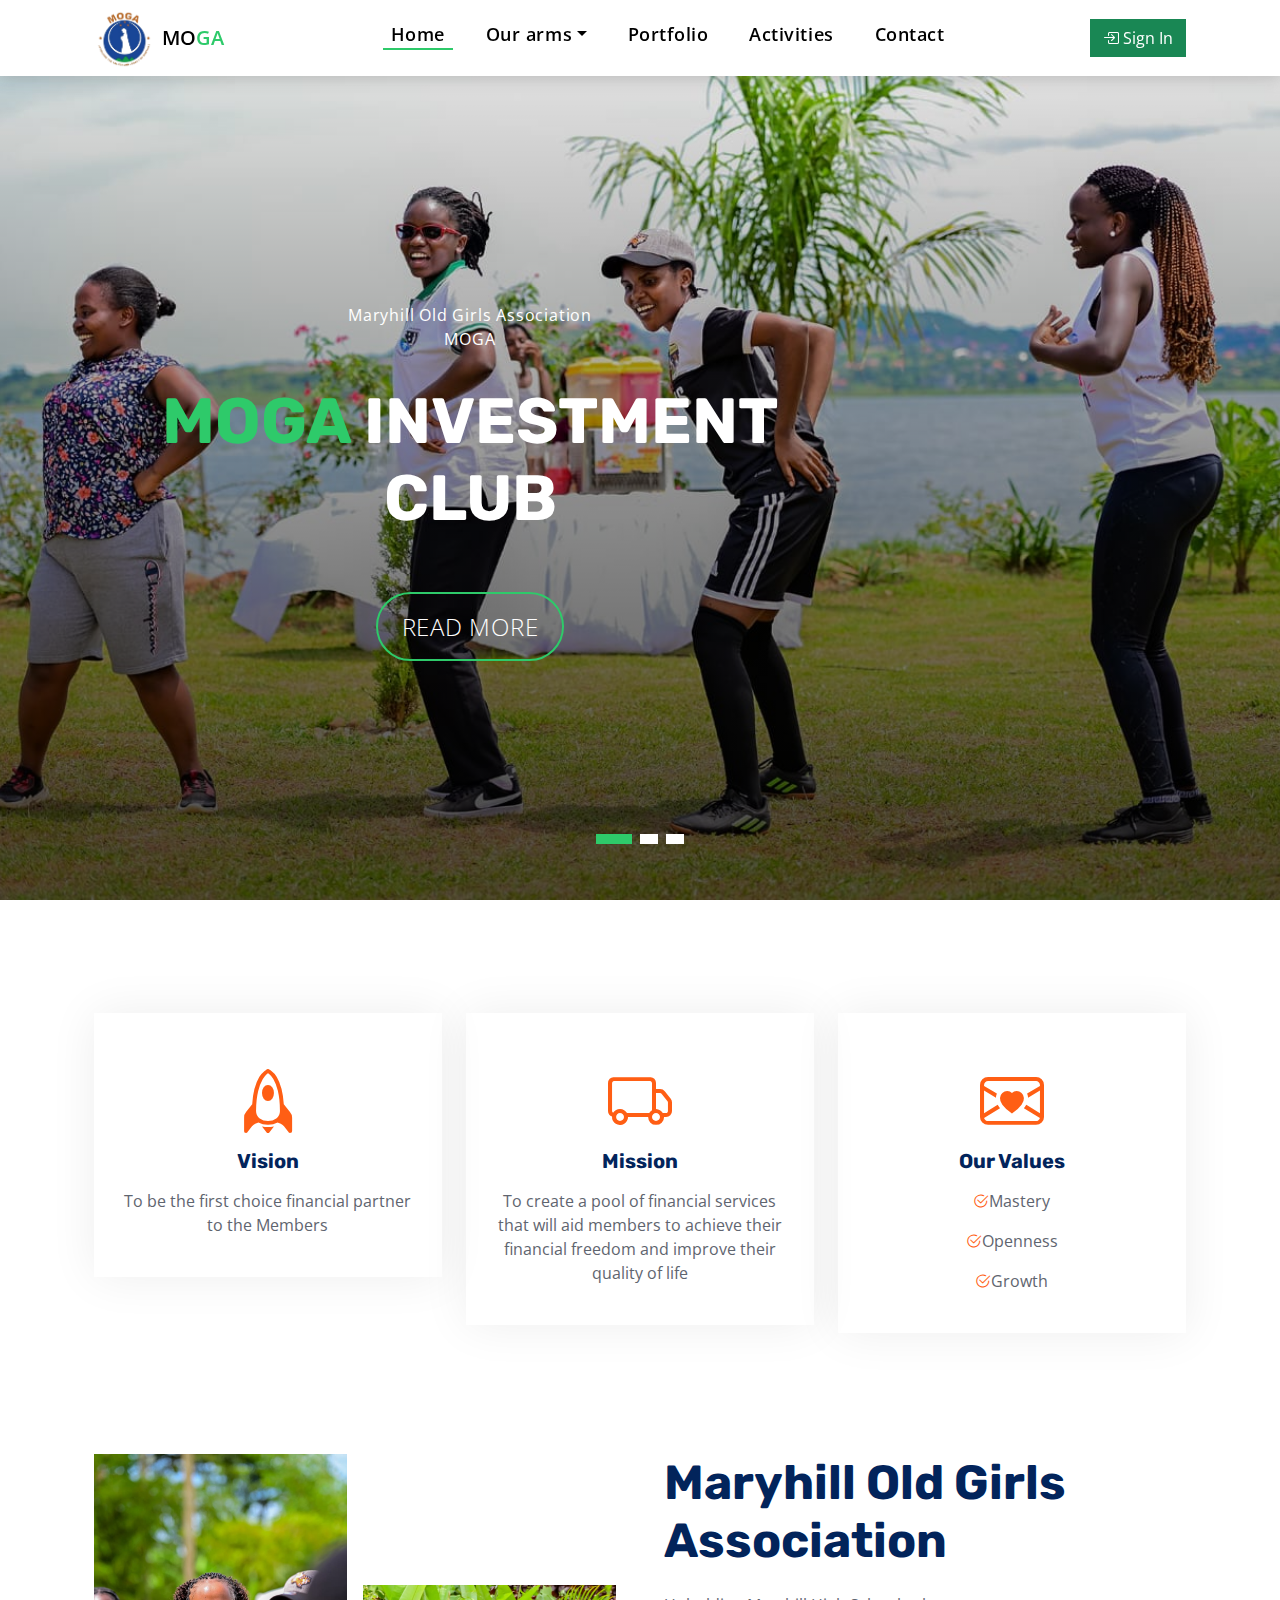
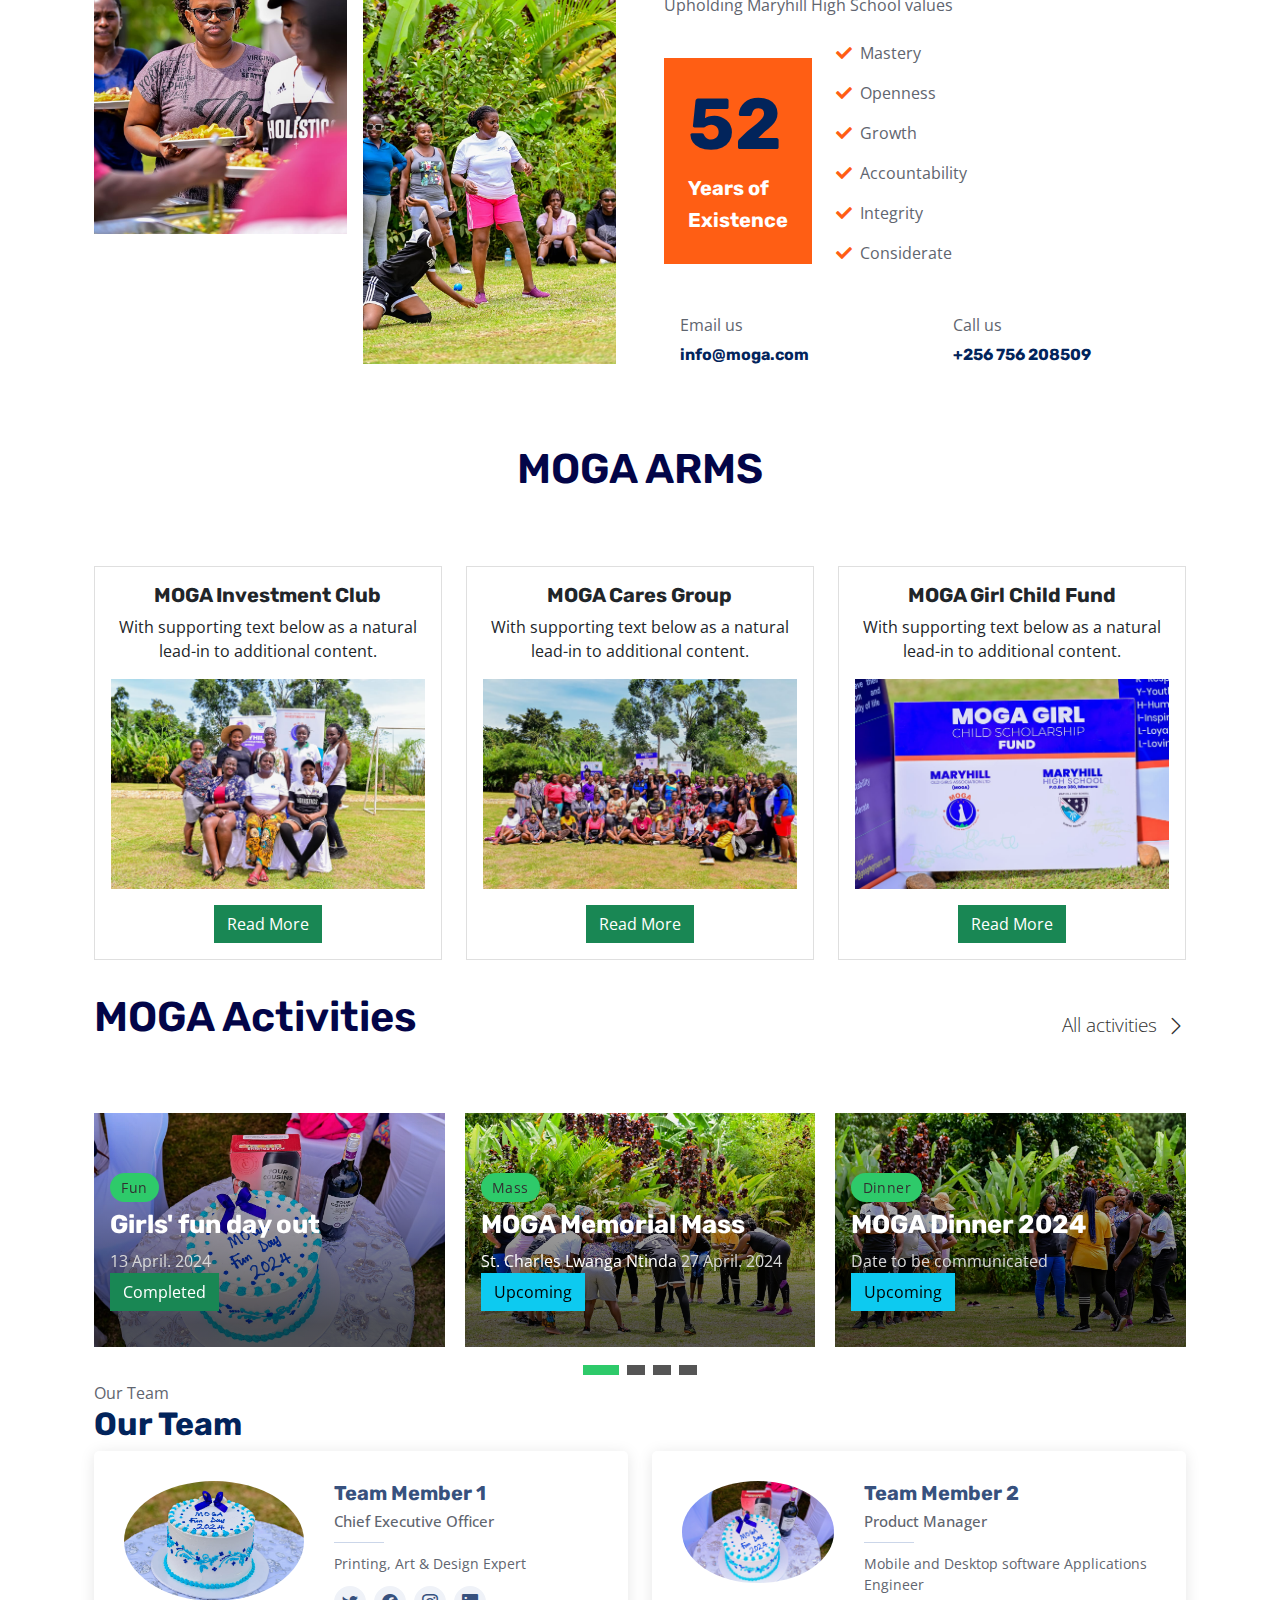
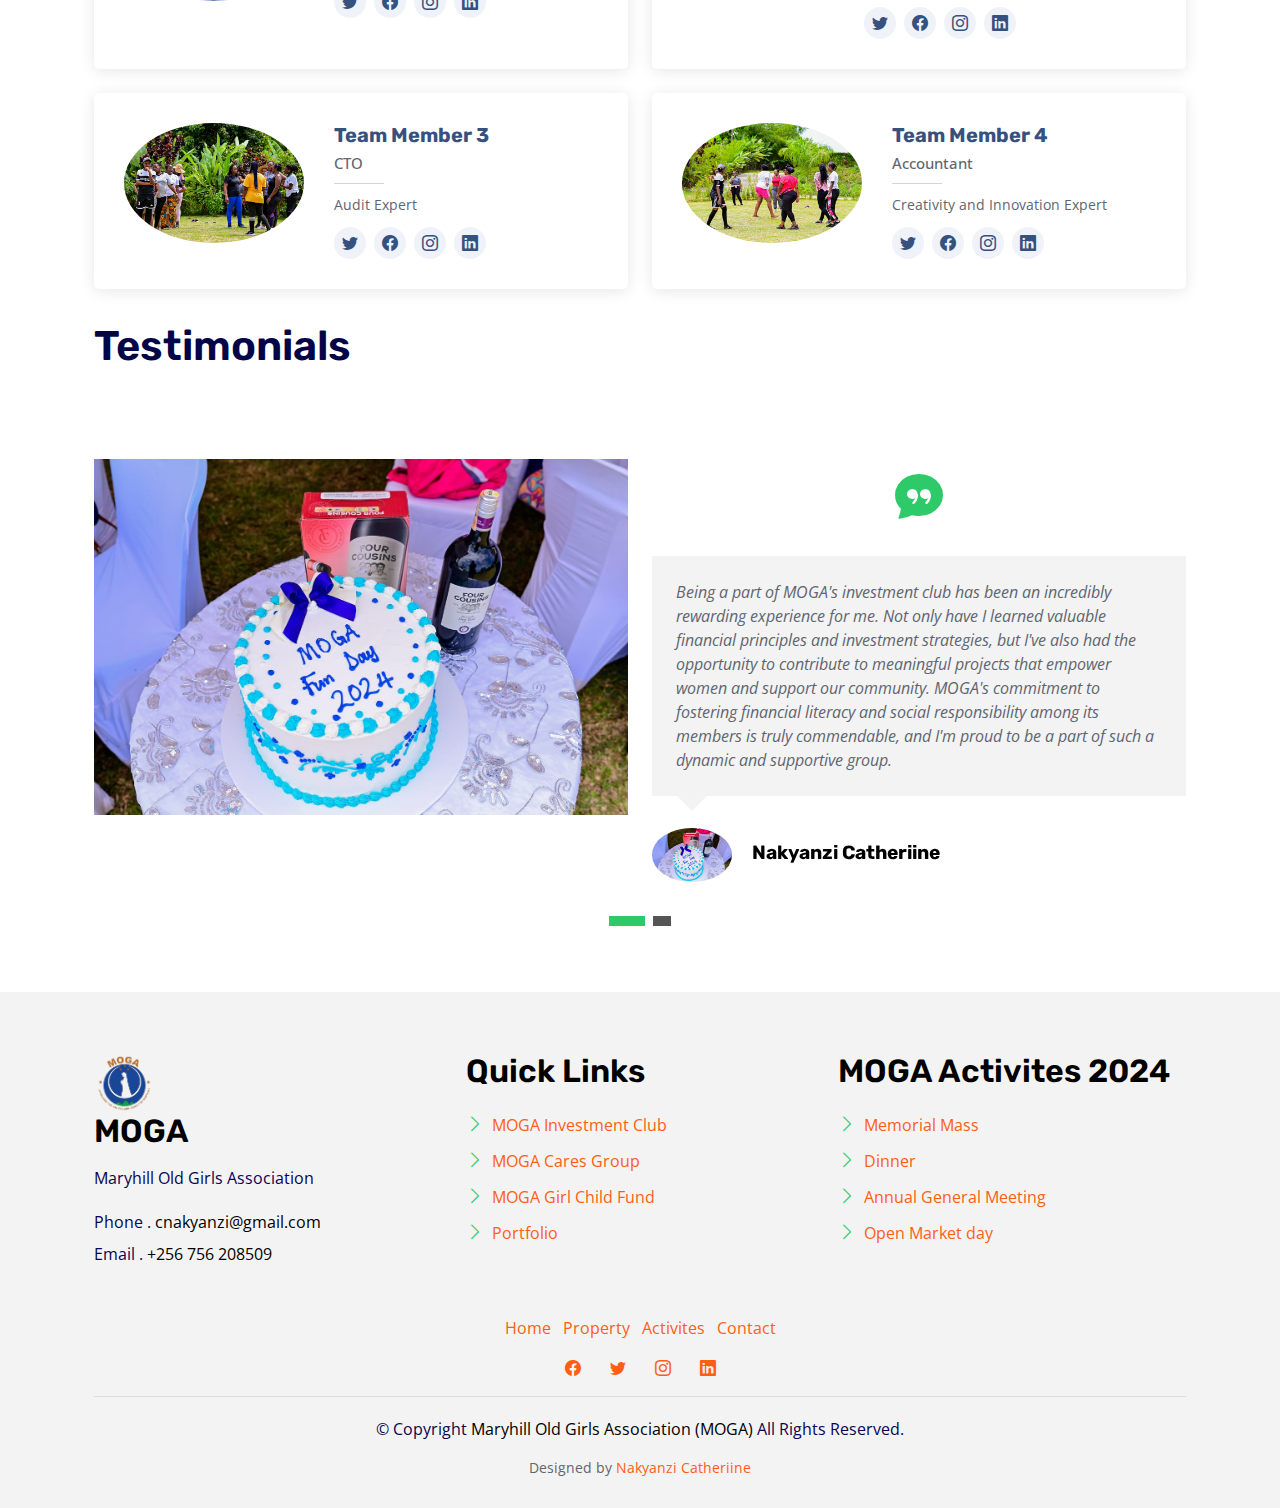
==== index.html @ c65685b6 "first commit" ====
<!DOCTYPE html>
<html lang="en">

<head>
  <meta charset="utf-8">
  <meta content="width=device-width, initial-scale=1.0" name="viewport">

  <title>Maryhill Old Girls Association - Index</title>
  <meta content="Maryhill Old Girls Association" name="description">
  <meta content="Maryhill Old Girls Association" name="keywords">

  <!-- Favicons -->
  <link href="assets/img/favicon.png" rel="icon">
  <link href="assets/img/apple-touch-icon.png" rel="apple-touch-icon">

  <!-- Google Fonts -->
  <link href="https://fonts.googleapis.com/css?family=Poppins:300,400,500,600,700" rel="stylesheet">

  <!-- Vendor CSS Files -->
  <link href="assets/vendor/animate.css/animate.min.css" rel="stylesheet">
  <link href="assets/vendor/bootstrap/css/bootstrap.min.css" rel="stylesheet">
  <link href="assets/vendor/bootstrap-icons/bootstrap-icons.css" rel="stylesheet">
  <link href="assets/vendor/swiper/swiper-bundle.min.css" rel="stylesheet">

  <!-- Template Main CSS File -->
  <link href="assets/css/style.css" rel="stylesheet">

  <!-- Customized Bootstrap Stylesheet -->
  <link href="assets/css/bootstrap.min.css" rel="stylesheet">

  <!-- Google Web Fonts -->
  <link rel="preconnect" href="https://fonts.googleapis.com">
  <link rel="preconnect" href="https://fonts.gstatic.com" crossorigin>
  <link
      href="https://fonts.googleapis.com/css2?family=Open+Sans:wght@400;500;600&family=Rubik:wght@500;600;700&display=swap"
      rel="stylesheet">

  <!-- Icon Font Stylesheet -->
  <link href="https://cdnjs.cloudflare.com/ajax/libs/font-awesome/5.10.0/css/all.min.css" rel="stylesheet">
  <link href="https://cdn.jsdelivr.net/npm/bootstrap-icons@1.4.1/font/bootstrap-icons.css" rel="stylesheet">

  <!-- Libraries Stylesheet -->
  <link href="lib/animate/animate.min.css" rel="stylesheet">
  <link href="lib/owlcarousel/assets/owl.carousel.min.css" rel="stylesheet">

</head>

<body>
  <!-- ======= Header/Navbar ======= -->
  <nav class="navbar navbar-default navbar-trans navbar-expand-lg fixed-top">
    <div class="container">
      <button class="navbar-toggler collapsed" type="button" data-bs-toggle="collapse" data-bs-target="#navbarDefault" aria-controls="navbarDefault" aria-expanded="false" aria-label="Toggle navigation">
      </button>
      <img src="assets/img/apple-touch-icon.png" class="logo">
      <a class="navbar-brand text-brand" href="index.html">MO<span class="color-b">GA</span></a>

      <div class="navbar-collapse collapse justify-content-center" id="navbarDefault">
        <ul class="navbar-nav">

          <li class="nav-item">
            <a class="nav-link active" href="index.html">Home</a>
          </li>
          

          <li class="nav-item dropdown">
            <a class="nav-link dropdown-toggle" href="#" id="navbarDropdown" role="button" data-bs-toggle="dropdown" aria-haspopup="true" aria-expanded="false">Our arms</a>
            <div class="dropdown-menu">
              <a class="dropdown-item " href="mogaic.html">MOGA Investment Club</a>
              <a class="dropdown-item " href="mogacg.html">MOGA Cares Group</a>
              <a class="dropdown-item " href="mogagcf.html">MOGA Girl Child Fund</a>
            </div>
          </li>

          <li class="nav-item">
            <a class="nav-link " href="property-grid.html">Portfolio</a>
          </li>

          <li class="nav-item">
            <a class="nav-link " href="activities.html">Activities</a>
          </li>

          <li class="nav-item">
            <a class="nav-link " href="contact.html">Contact</a>
          </li>
        </ul>
      </div>

      <button type="button" class="btn btn-success navbar-toggle-box navbar-toggle-box-collapse" data-bs-toggle="collapse" data-bs-target="#navbarTogglerDemo01">
        <i class="bi bi-box-arrow-in-right"></i>  <span class="">Sign In</span>
      </button>
      
    </div>
  </nav><!-- End Header/Navbar -->

  <!-- ======= Intro Section ======= -->
  <div class="intro intro-carousel swiper position-relative">

    <div class="swiper-wrapper">

      <div class="swiper-slide carousel-item-a intro-item bg-image" style="background-image: url(assets/img/slide-1.jpg)">
        <div class="overlay overlay-a"></div>
        <div class="intro-content display-table">
          <div class="table-cell">
            <div class="container">
              <div class="row">
                <div class="col-lg-8 text-center">
                  <div class="intro-body">
                    <p class="intro-title-top">Maryhill Old Girls Association
                      <br> MOGA
                    </p>
                    <h1 class="intro-title mb-4 ">
                      <span class="color-b">MOGA </span> Investment
                      <br> Club
                    </h1>
                    <p class="intro-subtitle intro-price">
                      <a href="mogaic.html"><span class="price-a">Read More</span></a>
                    </p>
                  </div>
                </div>
              </div>
            </div>
          </div>
        </div>
      </div>
      <div class="swiper-slide carousel-item-a intro-item bg-image" style="background-image: url(assets/img/slide-2.jpg)">
        <div class="overlay overlay-a"></div>
        <div class="intro-content display-table">
          <div class="table-cell">
            <div class="container">
              <div class="row">
                <div class="col-lg-8 text-center">
                  <div class="intro-body">
                    <p class="intro-title-top">Maryhill Old Girls Association
                      <br> MOGA
                    </p>
                    <h1 class="intro-title mb-4">
                      <span class="color-b">MOGA </span> Cares
                      <br> Group
                    </h1>
                    <p class="intro-subtitle intro-price">
                      <a href="mogacg.html"><span class="price-a">Read More</span></a>
                    </p>
                  </div>
                </div>
              </div>
            </div>
          </div>
        </div>
      </div>
      <div class="swiper-slide carousel-item-a intro-item bg-image" style="background-image: url(assets/img/slide-3.jpg)">
        <div class="overlay overlay-a"></div>
        <div class="intro-content display-table">
          <div class="table-cell">
            <div class="container">
              <div class="row">
                <div class="col-lg-8">
                  <div class="intro-body">
                    <p class="intro-title-top">Maryhill Old Girls Association
                      <br> MOGA
                    </p>
                    <h1 class="intro-title mb-4">
                      <span class="color-b">MOGA </span> Girl
                      <br> Child Fund
                    </h1>
                    <p class="intro-subtitle intro-price">
                      <a href="mogagcf.html"><span class="price-a">Read More</span></a>
                    </p>
                  </div>
                </div>
              </div>
            </div>
          </div>
        </div>
      </div>
    </div>
    <div class="swiper-pagination"></div>
  </div><!-- End Intro Section -->

  <main id="main">

            <!-- Service Start -->
            <div class="container-xxl py-5">
              <div class="container">
                  <div class="row g-4">
                      <div class="col-lg-4 col-sm-6 wow fadeInUp" data-wow-delay="0.1s">
                          <div class="service-item text-center pt-3">
                              <div class="p-4">
                                  <i class="bi bi-rocket bi-3x text-primary mb-4 bigger-icon"></i>
                                  <h5 class="mb-3">Vision</h5>
                                  <p>To be the first choice financial partner to the Members</p>
                              </div>
                          </div>
                      </div>
                      <div class="col-lg-4 col-sm-6 wow fadeInUp" data-wow-delay="0.3s">
                          <div class="service-item text-center pt-3">
                              <div class="p-4">
                                  <i class="bi bi-truck text-primary mb-4 bigger-icon"></i>
                                  <h5 class="mb-3">Mission</h5>
                                  <p>
                                    To create a pool of financial services that will aid members to 
                                    achieve their financial freedom and improve their quality of life
                                  </p>
                              </div>
                          </div>
                      </div>
                      <div class="col-lg-4 col-sm-6 wow fadeInUp" data-wow-delay="0.5s">
                          <div class="service-item text-center pt-3">
                              <div class="p-4">
                                  <i class="bi bi-envelope-heart text-primary mb-4 bigger-icon"></i>
                                  <h5 class="mb-3">Our Values</h5>
                                  <p><i class="bi bi-check2-circle text-primary"></i>Mastery</p>
                                  <p><i class="bi bi-check2-circle text-primary"></i>Openness</p>
                                  <p><i class="bi bi-check2-circle text-primary"></i>Growth</p>
                              </div>
                          </div>
                      </div>
                  </div>
              </div>
          </div>
          <!-- Service End -->

          <!-- About Start -->
<div class="container-xxl py-5">
  <div class="container">
      <div class="row g-5">
          <div class="col-lg-6">
              <div class="row gx-3 h-100">
                  <div class="col-6 align-self-start wow fadeInUp" data-wow-delay="0.1s">
                      <img class="img-fluid" src="assets/img/property-2.jpg">
                  </div>
                  <div class="col-6 align-self-end wow fadeInDown" data-wow-delay="0.1s">
                      <img class="img-fluid" src="assets/img/property-1.jpg">
                  </div>
              </div>
          </div>
          <div class="col-lg-6 wow fadeIn" data-wow-delay="0.5s">
              <h1 class="display-5 mb-4">Maryhill Old Girls Association</h1>
              <p class="mb-4">Upholding Maryhill High School values
              </p>
              <div class="d-flex align-items-center mb-4">
                  <div class="flex-shrink-0 bg-primary p-4">
                      <h1 class="display-2">52</h1>
                      <h5 class="text-white">Years of</h5>
                      <h5 class="text-white">Existence</h5>
                  </div>
                  <div class="ms-4">
                    <p><i class="fa fa-check text-primary me-2"></i>Mastery</p>
                    <p><i class="fa fa-check text-primary me-2"></i>Openness</p>
                    <p><i class="fa fa-check text-primary me-2"></i>Growth</p>
                    <p><i class="fa fa-check text-primary me-2"></i>Accountability</p>
                    <p><i class="fa fa-check text-primary me-2"></i>Integrity</p>
                    <p><i class="fa fa-check text-primary me-2"></i>Considerate</p>
                </div>
              </div>
              <div class="row pt-2">
                  <div class="col-sm-6">
                      <div class="d-flex align-items-center">
                          <div class="flex-shrink-0 btn-lg-square rounded-circle bg-primary">
                          </div>
                          <div class="ms-3">
                              <p class="mb-2">Email us</p>
                              <h6 class="mb-0">info@moga.com</h6>
                          </div>
                      </div>
                  </div>
                  <div class="col-sm-6">
                      <div class="d-flex align-items-center">
                          <div class="flex-shrink-0 btn-lg-square rounded-circle bg-primary">
                          </div>
                          <div class="ms-3">
                              <p class="mb-2">Call us</p>
                              <h6 class="mb-0">+256 756 208509</h6>
                          </div>
                      </div>
                  </div>
              </div>
          </div>
      </div>
  </div>
</div>
<!-- About End -->



    <!-- ======= Services Section ======= -->
    <section class="section-services section-t8">
      <div class="container">
        <div class="row text-center">
          <div class="col-md-12">
            <div class="title-wrap text-center">
              <div class="title-box text-center">
                <h2 class="title-a">MOGA ARMS</h2>
              </div>
            </div>
          </div>
        </div>
        <div class="row">
          <div class="col-sm-4">
            <div class="card text-center">
              <div class="card-body">
                <h5 class="card-title">MOGA Investment Club</h5>
                <p class="card-text">With supporting text below as a natural lead-in to additional content.</p>
                <div class="img-box-b">
                  <img src="assets/img/slide-2.jpg" alt="" class="img-b img-fluid">
                </div>
                <a href="#" class="btn btn-success mt-3">Read More</a>
              </div>
            </div>
          </div>
          <div class="col-sm-4">
            <div class="card text-center">
              <div class="card-body">
                <h5 class="card-title">MOGA Cares Group</h5>
                <p class="card-text">With supporting text below as a natural lead-in to additional content.</p>
                <div class="col-12 align-self-end wow fadeInDown" data-wow-delay="0.1s">
                  <img class="img-fluid" src="assets/img/slide-3.jpg">
              </div>
                <a href="#" class="btn btn-success mt-3">Read More</a>
              </div>
            </div>
          </div>
          <div class="col-sm-4">
            <div class="card text-center">
              <div class="card-body">
                <h5 class="card-title">MOGA Girl Child Fund </h5>
                <p class="card-text">With supporting text below as a natural lead-in to additional content.</p>
                <div class="col-12 align-self-end wow fadeInDown" data-wow-delay="0.1s">
                  <img class="img-fluid" src="assets/img/mogacgf.jpg">
              </div>
                <a href="#" class="btn btn-success mt-3">Read More</a>
              </div>
            </div>
          </div>
        </div>
      </div>
    </section><!-- End Services Section -->

    <!-- ======= Latest News Section ======= -->
    <section class="section-news section-t8">
      <div class="container">
        <div class="row">
          <div class="col-md-12">
            <div class="title-wrap d-flex justify-content-between">
              <div class="title-box">
                <h2 class="title-a">MOGA Activities</h2>
              </div>
              <div class="title-link">
                <a href="blog-grid.html">All activities
                  <span class="bi bi-chevron-right"></span>
                </a>
              </div>
            </div>
          </div>
        </div>

        <div id="news-carousel" class="swiper">
          <div class="swiper-wrapper">

            <div class="carousel-item-c swiper-slide">
              <div class="card-box-b card-shadow news-box">
                <div class="img-box-b">
                  <img src="assets/img/post-2.jpg" alt="" class="img-b img-fluid">
                </div>
                <div class="card-overlay">
                  <div class="card-header-b">
                    <div class="card-category-b">
                      <a href="#" class="category-b">Fun</a>
                    </div>
                    <div class="card-title-b">
                      <h2 class="title-2">
                        <a href="blog-single.html">Girls' fun day out</a>
                      </h2>
                    </div>
                    <div class="card-date">
                      <span class="date-b">13 April. 2024</span><br>
                      <button class="btn btn-success">Completed</button>
                    </div>
                  </div>
                </div>
              </div>
            </div><!-- End carousel item -->

            <div class="carousel-item-c swiper-slide">
              <div class="card-box-b card-shadow news-box">
                <div class="img-box-b">
                  <img src="assets/img/post-5.jpg" alt="" class="img-b img-fluid">
                </div>
                <div class="card-overlay">
                  <div class="card-header-b">
                    <div class="card-category-b">
                      <a href="#" class="category-b">Mass</a>
                    </div>
                    <div class="card-title-b">
                      <h2 class="title-2">
                        <a href="blog-single.html">MOGA Memorial Mass</a>
                      </h2>
                    </div>
                    <div class="card-date"> St. Charles Lwanga Ntinda
                      <span class="date-b">27 April. 2024</span><br>
                      <button class="btn btn-info">Upcoming</button>
                    </div>
                  </div>
                </div>
              </div>
            </div><!-- End carousel item -->

            <div class="carousel-item-c swiper-slide">
              <div class="card-box-b card-shadow news-box">
                <div class="img-box-b">
                  <img src="assets/img/post-7.jpg" alt="" class="img-b img-fluid">
                </div>
                <div class="card-overlay">
                  <div class="card-header-b">
                    <div class="card-category-b">
                      <a href="#" class="category-b">Dinner</a>
                    </div>
                    <div class="card-title-b">
                      <h2 class="title-2">
                        <a href="blog-single.html">MOGA Dinner 2024</a>
                      </h2>
                    </div>
                    <div class="card-date">
                      <span class="date-b">Date to be communicated</span><br>
                      <button class="btn btn-info">Upcoming</button>
                    </div>
                  </div>
                </div>
              </div>
            </div><!-- End carousel item -->

            <div class="carousel-item-c swiper-slide">
              <div class="card-box-b card-shadow news-box">
                <div class="img-box-b">
                  <img src="assets/img/post-3.jpg" alt="" class="img-b img-fluid">
                </div>
                <div class="card-overlay">
                  <div class="card-header-b">
                    <div class="card-category-b">
                      <a href="#" class="category-b">Meeting</a>
                    </div>
                    <div class="card-title-b">
                      <h2 class="title-2">
                        <a href="#">MOGA AGM</a>
                      </h2>
                    </div>
                    <div class="card-date">
                      <span class="date-b">....</span><br>
                      <button class="btn btn-info">Coming soon</button>
                    </div>
                  </div>
                </div>
              </div>
            </div><!-- End carousel item -->

          </div>
        </div>

        <div class="news-carousel-pagination carousel-pagination"></div>
      </div>
    </section><!-- End Latest News Section -->

        <!-- ======= Team Section ======= -->
        <section id="team" class="team section-bg">
          <div class="container" data-aos="fade-up">
    
            <div class="section-title">
              <div class="section-header">
                <span>Our Team</span>
                <h2>Our Team</h2>
              </div>
    
            <div class="row">
    
              <div class="col-lg-6" data-aos="zoom-in" data-aos-delay="100">
                <div class="member d-flex align-items-start">
                  <div class="pic"><img src="assets/img/testimonial-2.jpg" class="img-fluid" alt=""></div>
                  <div class="member-info">
                    <h4>Team Member 1</h4>
                    <span>Chief Executive Officer</span>
                    <p>Printing, Art & Design Expert</p>
                    <div class="social">
                      <a href="https://twitter.com/CatherineN256"><i class="bi bi-twitter"></i></a>
                      <a href="https://www.facebook.com/nakyanzicatherine.bibangamba.9/"><i class="bi bi-facebook"></i></a>
                      <a href=""><i class="bi bi-instagram"></i></a>
                      <a href="https://www.linkedin.com/in/nakyanzi-catheriine-901b031a3/"> <i class="bi bi-linkedin"></i> </a>
                    </div>
                  </div>
                </div>
              </div>
    
              <div class="col-lg-6 mt-4 mt-lg-0" data-aos="zoom-in" data-aos-delay="200">
                <div class="member d-flex align-items-start">
                  <div class="pic"><img src="assets/img/post-2.jpg" class="img-fluid" alt=""></div>
                  <div class="member-info">
                    <h4>Team Member 2</h4>
                    <span>Product Manager</span>
                    <p>Mobile and Desktop software Applications Engineer</p>
                    <div class="social">
                      <a href="https://twitter.com/CatherineN256"><i class="bi bi-twitter"></i></a>
                      <a href="https://www.facebook.com/nakyanzicatherine.bibangamba.9/"><i class="bi bi-facebook"></i></a>
                      <a href=""><i class="bi bi-instagram"></i></a>
                      <a href="https://www.linkedin.com/in/nakyanzi-catheriine-901b031a3/"> <i class="bi bi-linkedin"></i> </a>
                    </div>
                  </div>
                </div>
              </div>
    
              <div class="col-lg-6 mt-4" data-aos="zoom-in" data-aos-delay="300">
                <div class="member d-flex align-items-start">
                  <div class="pic"><img src="assets/img/post-7.jpg" class="img-fluid" alt=""></div>
                  <div class="member-info">
                    <h4>Team Member 3</h4>
                    <span>CTO</span>
                    <p>Audit Expert</p>
                    <div class="social">
                      <a href="https://twitter.com/CatherineN256"><i class="bi bi-twitter"></i></a>
                      <a href="https://www.facebook.com/nakyanzicatherine.bibangamba.9/"><i class="bi bi-facebook"></i></a>
                      <a href=""><i class="bi bi-instagram"></i></a>
                      <a href="https://www.linkedin.com/in/nakyanzi-catheriine-901b031a3/"> <i class="bi bi-linkedin"></i> </a>
                    </div>
                  </div>
                </div>
              </div>
    
              <div class="col-lg-6 mt-4" data-aos="zoom-in" data-aos-delay="400">
                <div class="member d-flex align-items-start">
                  <div class="pic"><img src="assets/img/post-3.jpg" class="img-fluid" alt=""></div>
                  <div class="member-info">
                    <h4>Team Member 4</h4>
                    <span>Accountant</span>
                    <p>Creativity and Innovation Expert</p>
                    <div class="social">
                      <a href="https://twitter.com/CatherineN256"><i class="bi bi-twitter"></i></a>
                      <a href="https://www.facebook.com/nakyanzicatherine.bibangamba.9/"><i class="bi bi-facebook"></i></a>
                      <a href=""><i class="bi bi-instagram"></i></a>
                      <a href="https://www.linkedin.com/in/nakyanzi-catheriine-901b031a3/"> <i class="bi bi-linkedin"></i> </a>
                    </div>
                  </div>
                </div>
              </div>
    
            </div>
    
          </div>
        </section><!-- End Team Section -->

    <!-- ======= Testimonials Section ======= -->
    <section class="section-testimonials section-t8 nav-arrow-a">
      <div class="container">
        <div class="row">
          <div class="col-md-12">
            <div class="title-wrap d-flex justify-content-between">
              <div class="title-box">
                <h2 class="title-a">Testimonials</h2>
              </div>
            </div>
          </div>
        </div>

        <div id="testimonial-carousel" class="swiper">
          <div class="swiper-wrapper">

            <div class="carousel-item-a swiper-slide">
              <div class="testimonials-box">
                <div class="row">
                  <div class="col-sm-12 col-md-6">
                    <div class="testimonial-img">
                      <img src="assets/img/post-2.jpg" alt="" class="img-fluid">
                    </div>
                  </div>
                  <div class="col-sm-12 col-md-6">
                    <div class="testimonial-ico">
                      <i class="bi bi-chat-quote-fill"></i>
                    </div>
                    <div class="testimonials-content">
                      <p class="testimonial-text">
                        Being a part of MOGA's investment club has been an incredibly rewarding experience for me.
                         Not only have I learned valuable financial principles and investment strategies, 
                         but I've also had the opportunity to contribute to meaningful projects that empower women and support our community.
                          MOGA's commitment to fostering financial literacy and social 
                        responsibility among its members is truly commendable, and I'm proud to be a part of such a dynamic and supportive group.
                      </p>
                    </div>
                    <div class="testimonial-author-box">
                      <img src="assets/img/post-2.jpg" alt="" class="testimonial-avatar">
                      <h5 class="testimonial-author">Nakyanzi Catheriine</h5>
                    </div>
                  </div>
                </div>
              </div>
            </div><!-- End carousel item -->

            <div class="carousel-item-a swiper-slide">
              <div class="testimonials-box">
                <div class="row">
                  <div class="col-sm-12 col-md-6">
                    <div class="testimonial-img">
                      <img src="assets/img/testimonial-2.jpg" alt="" class="img-fluid">
                    </div>
                  </div>
                  <div class="col-sm-12 col-md-6">
                    <div class="testimonial-ico">
                      <i class="bi bi-chat-quote-fill"></i>
                    </div>
                    <div class="testimonials-content">
                      <p class="testimonial-text">
                        MOGA's girl child fund group has made a significant impact on the lives of young girls in our community.
                         As a member, I've witnessed firsthand the transformative power of education and empowerment. 
                         Through initiatives like scholarships, mentorship programs, and skill-building workshops, we're helping girls realize their full potential and break barriers. It's inspiring to see the positive changes we're making together, 
                        and I'm grateful to be a part of an organization that prioritizes the well-being and future of our girls.
                      </p>
                    </div>
                    <div class="testimonial-author-box">
                      <img src="assets/img/testimonial-2.jpg" alt="" class="testimonial-avatar">
                      <h5 class="testimonial-author">Nakyanzi Catheriine</h5>
                    </div>
                  </div>
                </div>
              </div>
            </div><!-- End carousel item -->

          </div>
        </div>
        <div class="testimonial-carousel-pagination carousel-pagination"></div>

      </div>
    </section><!-- End Testimonials Section -->

  </main><!-- End #main -->

  <!-- ======= Footer ======= -->
  <section class="section-footer">
    <div class="container">
      <div class="row">
        <div class="col-sm-12 col-md-4">
          <div class="widget-a">
            <div class="w-header-a">
              <img src="assets/img/apple-touch-icon.png" class="logo">
              <h3 class="w-title-a text-brand">MOGA</h3>
            </div>
            <div class="w-body-a">
              <p class="w-text-a color-text-a">
                Maryhill Old Girls Association
              </p>
            </div>
            <div class="w-footer-a">
              <ul class="list-unstyled">
                <li class="color-a">
                  <span class="color-text-a">Phone .</span> cnakyanzi@gmail.com
                </li>
                <li class="color-a">
                  <span class="color-text-a">Email .</span> +256 756 208509
                </li>
              </ul>
            </div>
          </div>
        </div>
        <div class="col-sm-12 col-md-4 section-md-t3">
          <div class="widget-a">
            <div class="w-header-a">
              <h3 class="w-title-a text-brand">Quick Links</h3>
            </div>
            <div class="w-body-a">
              <div class="w-body-a">
                <ul class="list-unstyled">
                  <li class="item-list-a">
                    <i class="bi bi-chevron-right"></i> <a href="mogaic.html">MOGA Investment Club</a>
                  </li>
                  <li class="item-list-a">
                    <i class="bi bi-chevron-right"></i> <a href="mogaic.html">MOGA Cares Group</a>
                  </li>
                  <li class="item-list-a">
                    <i class="bi bi-chevron-right"></i> <a href="mogagcf.html">MOGA Girl Child Fund</a>
                  </li>
                  <li class="item-list-a">
                    <i class="bi bi-chevron-right"></i> <a href="property-grid.html">Portfolio</a>
                  </li>
                </ul>
              </div>
            </div>
          </div>
        </div>
        <div class="col-sm-12 col-md-4 section-md-t3">
          <div class="widget-a">
            <div class="w-header-a">
              <h3 class="w-title-a text-brand">MOGA Activites 2024</h3>
            </div>
            <div class="w-body-a">
              <ul class="list-unstyled">
                <li class="item-list-a">
                  <i class="bi bi-chevron-right"></i> <a href="activities.html">Memorial Mass</a>
                </li>
                <li class="item-list-a">
                  <i class="bi bi-chevron-right"></i> <a href="activities.html">Dinner</a>
                </li>
                <li class="item-list-a">
                  <i class="bi bi-chevron-right"></i> <a href="activities.html">Annual General Meeting</a>
                </li>
                <li class="item-list-a">
                  <i class="bi bi-chevron-right"></i> <a href="activities.html">Open Market day</a>
                </li>
              </ul>
            </div>
          </div>
        </div>
      </div>
    </div>
  </section>
  <footer>
    <div class="container">
      <div class="row">
        <div class="col-md-12">
          <nav class="nav-footer">
            <ul class="list-inline">
              <li class="list-inline-item">
                <a href="index.html">Home</a>
              </li>
              <li class="list-inline-item">
                <a href="property-grid.html">Property</a>
              </li>
              <li class="list-inline-item">
                <a href="activities.html">Activites</a>
              </li>
              <li class="list-inline-item">
                <a href="contact.html">Contact</a>
              </li>
            </ul>
          </nav>
          <div class="socials-a">
            <ul class="list-inline">
              <li class="list-inline-item">
                <a href="#">
                  <i class="bi bi-facebook" aria-hidden="true"></i>
                </a>
              </li>
              <li class="list-inline-item">
                <a href="#">
                  <i class="bi bi-twitter" aria-hidden="true"></i>
                </a>
              </li>
              <li class="list-inline-item">
                <a href="#">
                  <i class="bi bi-instagram" aria-hidden="true"></i>
                </a>
              </li>
              <li class="list-inline-item">
                <a href="#">
                  <i class="bi bi-linkedin" aria-hidden="true"></i>
                </a>
              </li>
            </ul>
          </div>
          <div class="copyright-footer">
            <p class="copyright color-text-a">
              &copy; Copyright
              <span class="color-a">Maryhill Old Girls Association (MOGA)</span> All Rights Reserved.
            </p>
          </div>
          <div class="credits">
            Designed by <a href="https://www.linkedin.com/in/nakyanzi-catheriine-901b031a3/" target="_blank">Nakyanzi Catheriine</a>
          </div>
        </div>
      </div>
    </div>
  </footer><!-- End  Footer -->

  <div id="preloader"></div>
  <a href="#" class="back-to-top d-flex align-items-center justify-content-center"><i class="bi bi-arrow-up-short"></i></a>

  <!-- Vendor JS Files -->
  <script src="assets/vendor/bootstrap/js/bootstrap.bundle.min.js"></script>
  <script src="assets/vendor/swiper/swiper-bundle.min.js"></script>
  <script src="assets/vendor/php-email-form/validate.js"></script>

  <!-- Template Main JS File -->
  <script src="assets/js/main.js"></script>

      <!-- JavaScript Libraries -->
      <script src="assets/vendor/purecounter/purecounter_vanilla.js"></script>
      <script src="assets/vendor/glightbox/js/glightbox.min.js"></script>
      <script src="assets/vendor/aos/aos.js"></script>
      <script src="https://code.jquery.com/jquery-3.4.1.min.js"></script>
      <script src="https://cdn.jsdelivr.net/npm/bootstrap@5.0.0/dist/js/bootstrap.bundle.min.js"></script>
      <script src="lib/wow/wow.min.js"></script>
      <script src="lib/easing/easing.min.js"></script>
      <script src="lib/waypoints/waypoints.min.js"></script>
      <script src="lib/owlcarousel/owl.carousel.min.js"></script>
      <script src="lib/counterup/counterup.min.js"></script>
  
      <!-- Template Javascript -->
      <script src="js/main.js"></script>

</body>

</html>
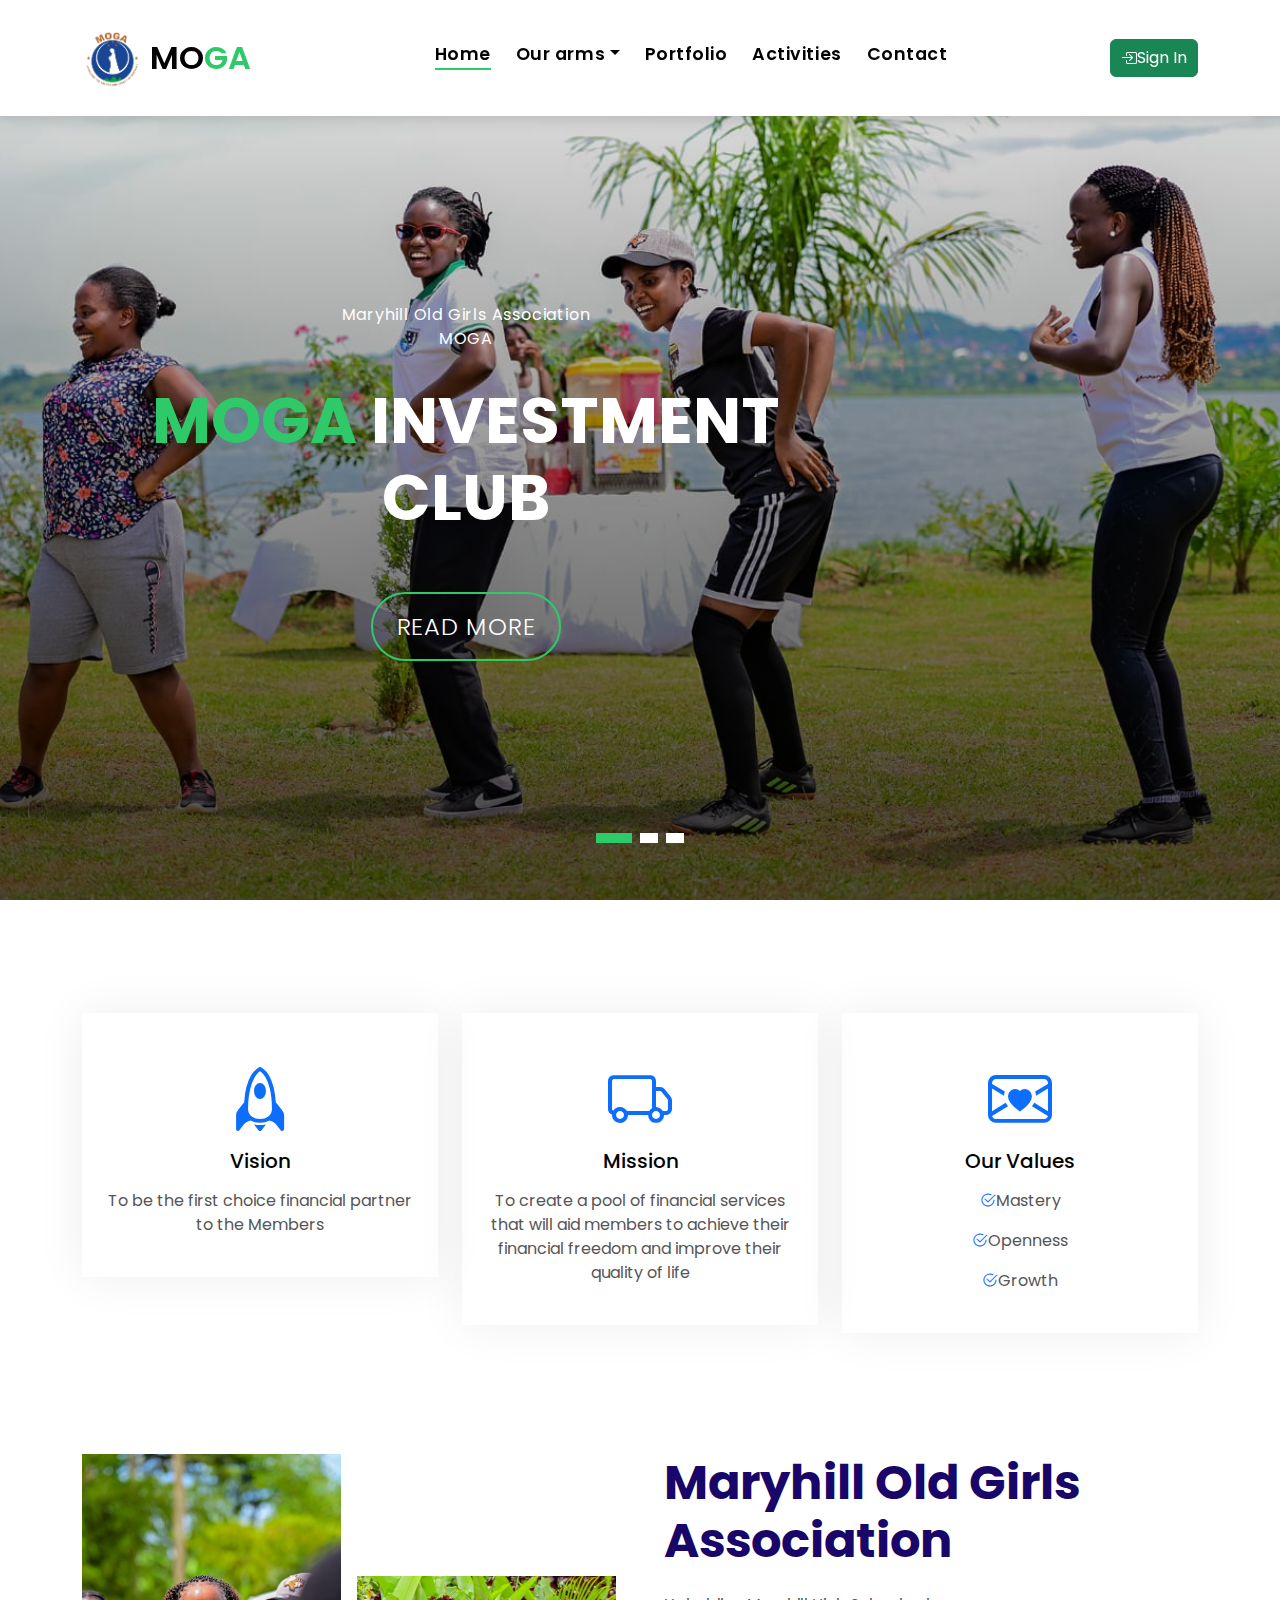
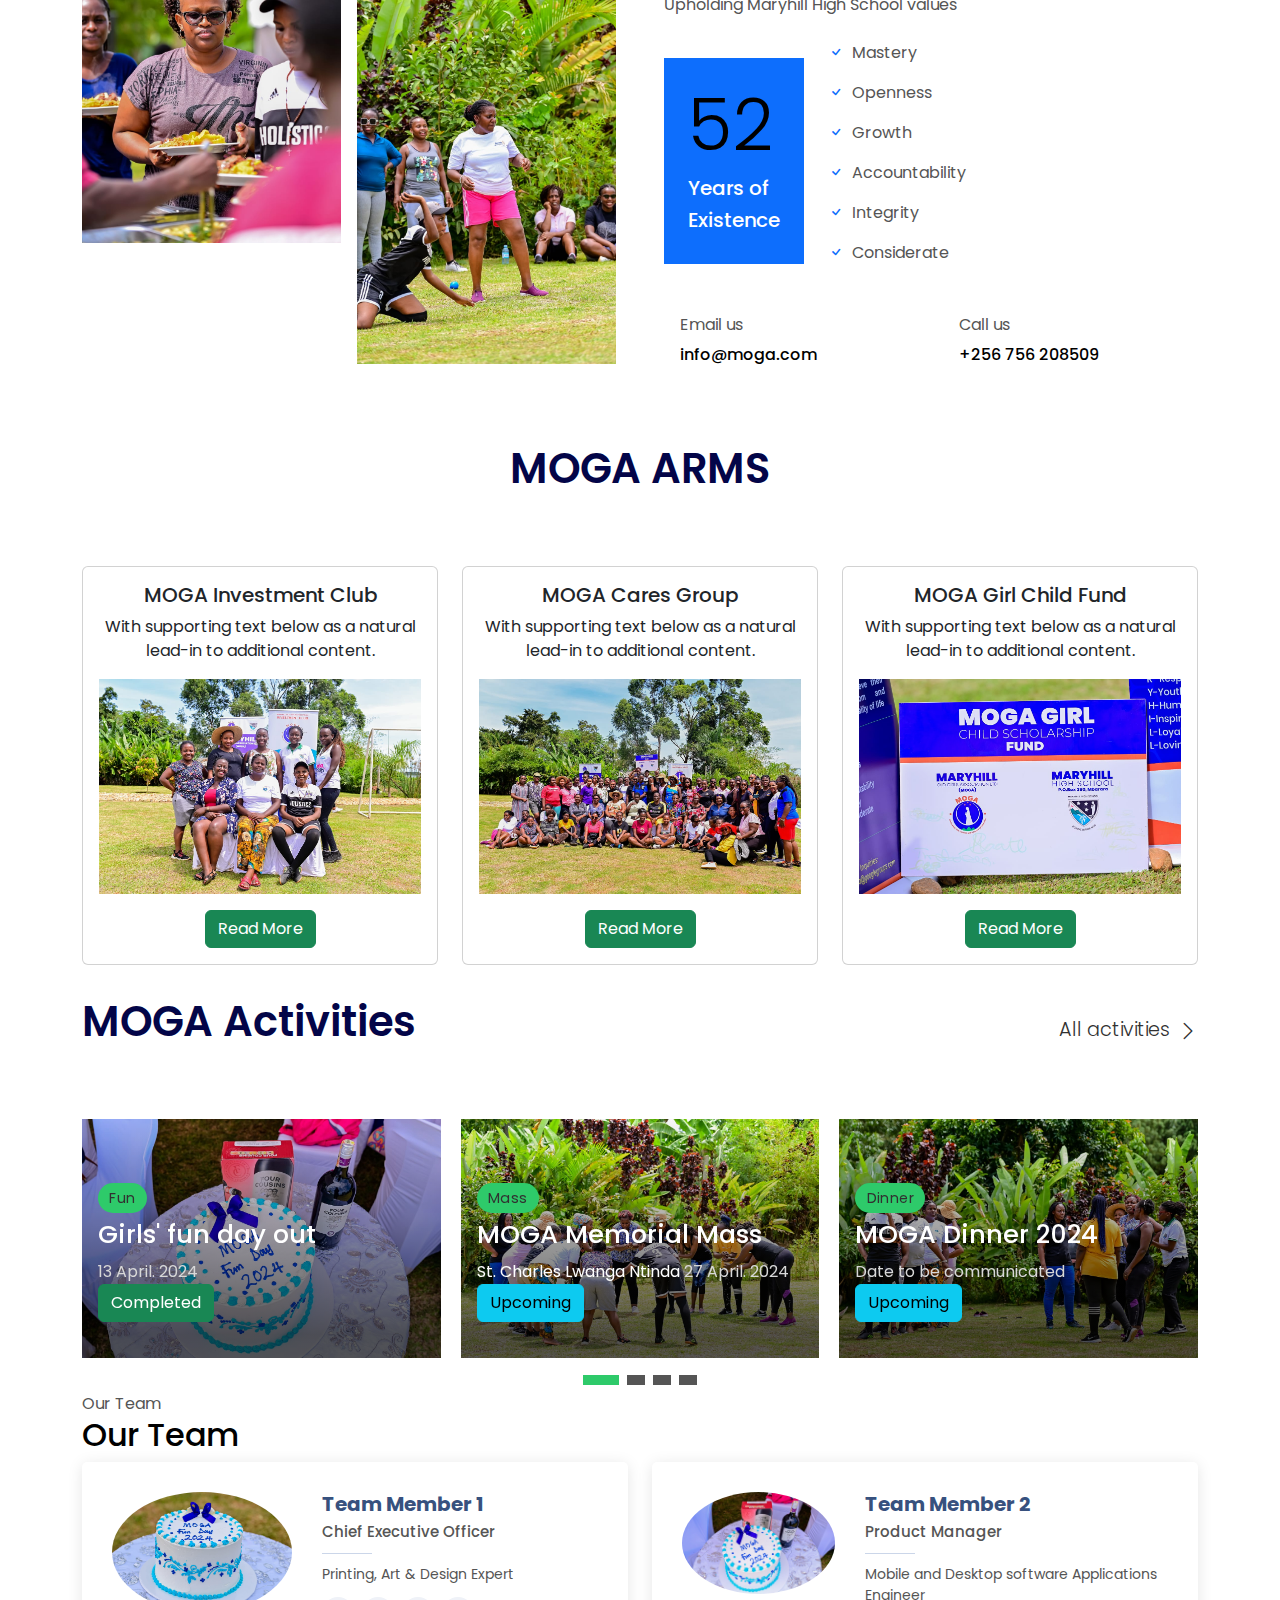
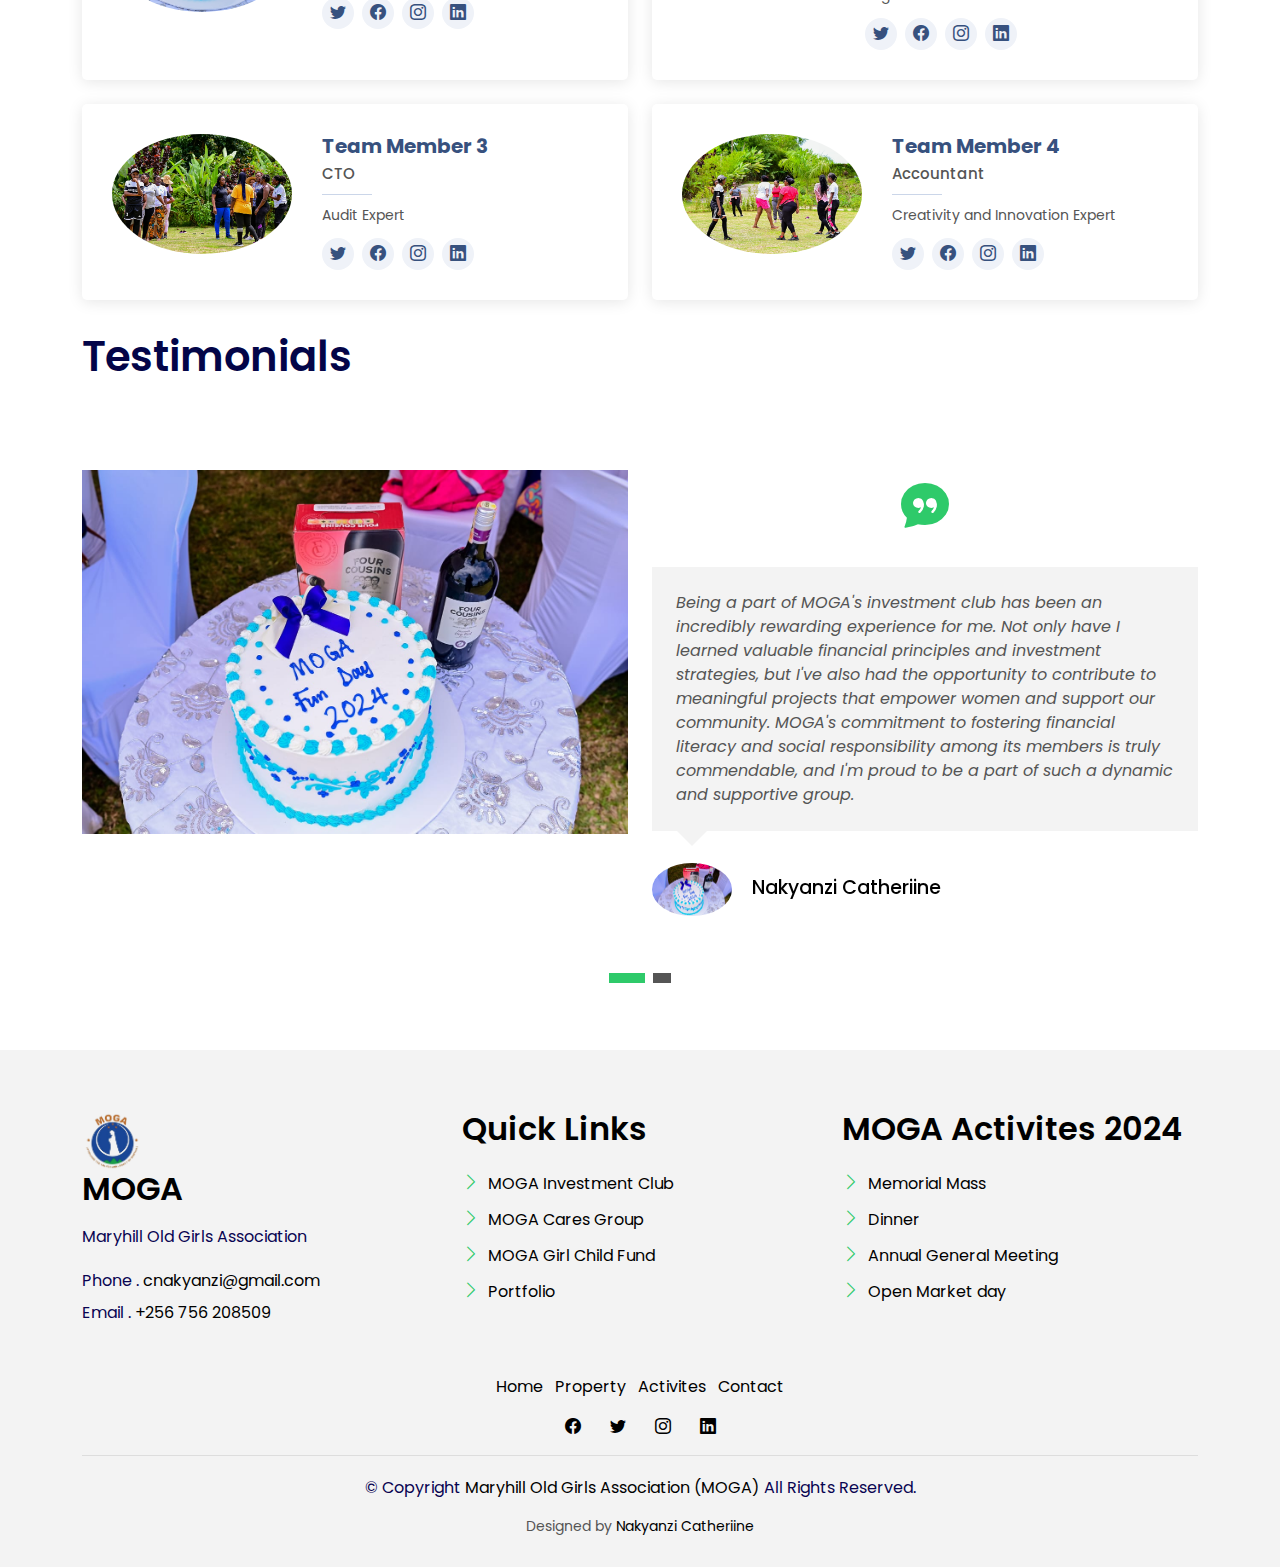
==== commit f1c084b1: "first commit" ====
--- a/index.html
+++ b/index.html
@@ -25,31 +25,13 @@
   <!-- Template Main CSS File -->
   <link href="assets/css/style.css" rel="stylesheet">
 
-  <!-- Customized Bootstrap Stylesheet -->
-  <link href="assets/css/bootstrap.min.css" rel="stylesheet">
-
-  <!-- Google Web Fonts -->
-  <link rel="preconnect" href="https://fonts.googleapis.com">
-  <link rel="preconnect" href="https://fonts.gstatic.com" crossorigin>
-  <link
-      href="https://fonts.googleapis.com/css2?family=Open+Sans:wght@400;500;600&family=Rubik:wght@500;600;700&display=swap"
-      rel="stylesheet">
-
-  <!-- Icon Font Stylesheet -->
-  <link href="https://cdnjs.cloudflare.com/ajax/libs/font-awesome/5.10.0/css/all.min.css" rel="stylesheet">
-  <link href="https://cdn.jsdelivr.net/npm/bootstrap-icons@1.4.1/font/bootstrap-icons.css" rel="stylesheet">
-
-  <!-- Libraries Stylesheet -->
-  <link href="lib/animate/animate.min.css" rel="stylesheet">
-  <link href="lib/owlcarousel/assets/owl.carousel.min.css" rel="stylesheet">
-
 </head>
 
 <body>
   <!-- ======= Header/Navbar ======= -->
   <nav class="navbar navbar-default navbar-trans navbar-expand-lg fixed-top">
     <div class="container">
-      <button class="navbar-toggler collapsed" type="button" data-bs-toggle="collapse" data-bs-target="#navbarDefault" aria-controls="navbarDefault" aria-expanded="false" aria-label="Toggle navigation">
+      <button class="navbar-toggler collapsed text-dark" type="button" data-bs-toggle="collapse" data-bs-target="#navbarDefault" aria-controls="navbarDefault" aria-expanded="false" aria-label="Toggle navigation">
       </button>
       <img src="assets/img/apple-touch-icon.png" class="logo">
       <a class="navbar-brand text-brand" href="index.html">MO<span class="color-b">GA</span></a>
@@ -244,12 +226,12 @@
                       <h5 class="text-white">Existence</h5>
                   </div>
                   <div class="ms-4">
-                    <p><i class="fa fa-check text-primary me-2"></i>Mastery</p>
-                    <p><i class="fa fa-check text-primary me-2"></i>Openness</p>
-                    <p><i class="fa fa-check text-primary me-2"></i>Growth</p>
-                    <p><i class="fa fa-check text-primary me-2"></i>Accountability</p>
-                    <p><i class="fa fa-check text-primary me-2"></i>Integrity</p>
-                    <p><i class="fa fa-check text-primary me-2"></i>Considerate</p>
+                    <p><i class="bi bi-check text-primary me-2"></i>Mastery</p>
+                    <p><i class="bi bi-check text-primary me-2"></i>Openness</p>
+                    <p><i class="bi bi-check text-primary me-2"></i>Growth</p>
+                    <p><i class="bi bi-check text-primary me-2"></i>Accountability</p>
+                    <p><i class="bi bi-check text-primary me-2"></i>Integrity</p>
+                    <p><i class="bi bi-check text-primary me-2"></i>Considerate</p>
                 </div>
               </div>
               <div class="row pt-2">
@@ -775,21 +757,6 @@
   <!-- Template Main JS File -->
   <script src="assets/js/main.js"></script>
 
-      <!-- JavaScript Libraries -->
-      <script src="assets/vendor/purecounter/purecounter_vanilla.js"></script>
-      <script src="assets/vendor/glightbox/js/glightbox.min.js"></script>
-      <script src="assets/vendor/aos/aos.js"></script>
-      <script src="https://code.jquery.com/jquery-3.4.1.min.js"></script>
-      <script src="https://cdn.jsdelivr.net/npm/bootstrap@5.0.0/dist/js/bootstrap.bundle.min.js"></script>
-      <script src="lib/wow/wow.min.js"></script>
-      <script src="lib/easing/easing.min.js"></script>
-      <script src="lib/waypoints/waypoints.min.js"></script>
-      <script src="lib/owlcarousel/owl.carousel.min.js"></script>
-      <script src="lib/counterup/counterup.min.js"></script>
-  
-      <!-- Template Javascript -->
-      <script src="js/main.js"></script>
-
 </body>
 
 </html>--- a/assets/css/style.css
+++ b/assets/css/style.css
@@ -2498,3 +2498,5 @@
   max-height: 60px;
   margin-right: 8px;
 }
+
+.display-5{font-size:calc(1.425rem + 2.1vw);font-weight:700;line-height:1.2;color: #180668;}@media (min-width: 1200px){.display-5{font-size:3rem}}
